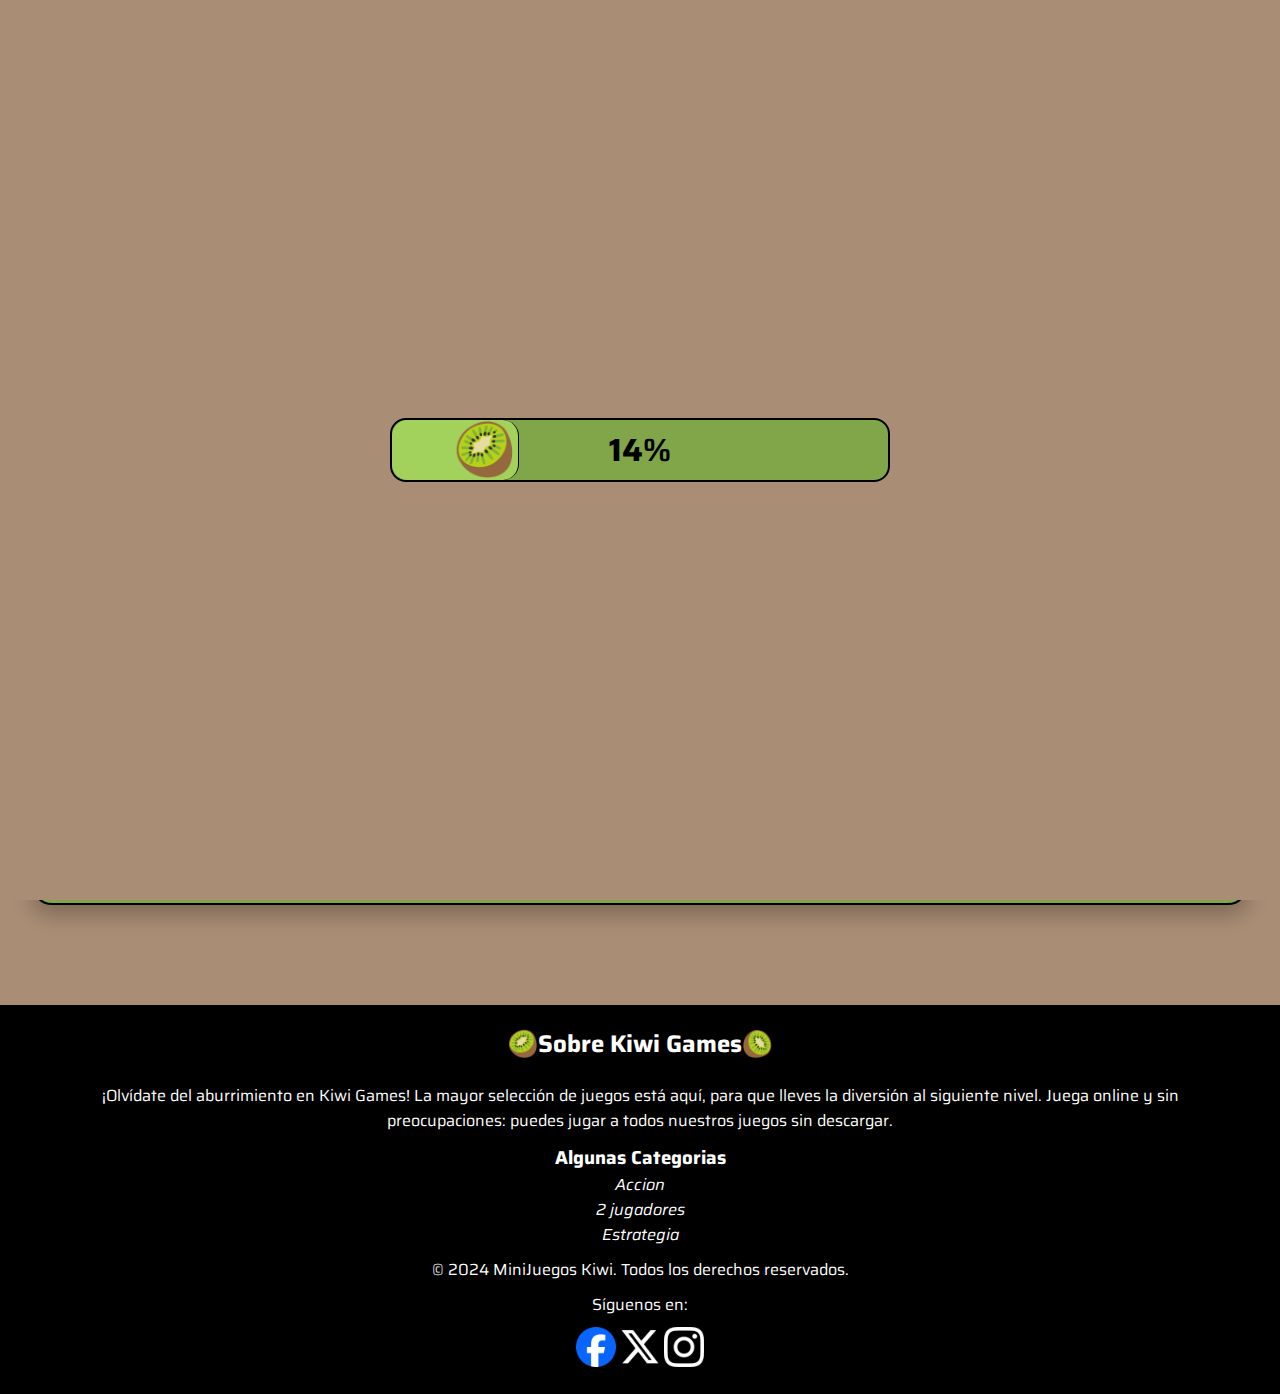
==== TPE3/index.html @ e2d39da0 "tercera entrega" ====
<!DOCTYPE html>
<html lang="en">
<head>
    <meta charset="UTF-8">
    <meta name="viewport" content="width=device-width, initial-scale=1.0">
    <title>Kiwi Games</title>
    <link rel="icon" href="juegos/kiwi.png">
    <link rel="stylesheet" href="style.css">
    <link rel="stylesheet" href="https://cdn.jsdelivr.net/npm/bootstrap-icons@1.5.0/font/bootstrap-icons.css">
    <link href="https://fonts.googleapis.com/css2?family=Saira:wght@300;400;500;600;700&display=swap" rel="stylesheet">
</head>
<body>
    <!-- Header -->
    <header>
        <div class="izquierda">
            <i id="icon" class="bi bi-list"  onclick="verMenu()"></i>
            <div class="logo" id="icon">
                <img src="juegos/kiwi.png" alt="Kiwi Logo">
            </div>    
        </div>
        <h1>Kiwi Games</h1>
        <div class="derecha">
            <i id="icon" class="bi bi-cart"></i>
            <i id="icon" class="bi bi-person-circle" onclick="verPerfil()"></i>
        </div>
        
        
        
        <nav id="menu">
            <ul>
                <li><a href="#">Inicio</a></li>
                <li><a href="#">Categorías</a></li>
                <li><a href="#">Contacto</a></li>
                <li><a href="#">Ayuda</a></li>
                <li><a href="#" class="carrito-mobile">Carrito</a></li>
                <li><a href="#" class="user-mobile">Perfil</a></li>
                <li><a href="#" class="user-mobile" id="cerrar-sesion" onclick="verSignup()">cerrar sesion</a></li>
            </ul>
        </nav>

        <nav id="perfil">
            <ul>
                <li id="usuario">
                    <i class="bi bi-person-circle"></i>
                    <h2>admin</h2>
                </li>
                <li><a href="#">Configuracion</a></li>
                <li><a href="#" id="cerrar-sesion" onclick="verSignup()">Cerrar sesion</a></li>
            </ul>
        </nav>
    </header>
    
    <!-- Recomendaciones -->
    <div class="recomendaciones">
        <h3 class="subtitulo">Recomendados para tí</h3>
        <div class="cards-recomendaciones">
            <div class="card-grande">
                <img src="juegos/4enlinea.bmp" alt="4enlinea">
                <div class="detalles">
                    <h3>4 en linea fruit</h3>
                    <button class="boton-jugar" onclick="jugar4enlinea()">Jugar</button>
                    <div class="precio">
                        <div class="icons">
                            
                            <i class="bi bi-info-circle"></i>
                        </div>
                        <span class="gratis">Gratis</span>
                    </div>
        
                </div>
            </div>
            <div class="card-grande">
                <img src="juegos/fireboyywatergirl1.avif" alt="fireboyywatergirl">
                <div class="detalles">
                    
                    <h3>Fireboy and Watergirl in The Forest Temple</h3>
                    <button class="boton-jugar">Jugar</button>
                    <div class="precio">
                        <div class="icons">
                            
                            <i class="bi bi-info-circle"></i>
                        </div>
                        <span class="gratis">Gratis</span>
                    </div>
                </div>
            </div>
            <div class="card-grande">
                <img src="juegos/tlou.avif" alt="tlou">
                <div class="detalles">
                    <h3>The Last Of Us</h3>
                    <button class="boton-jugar">Jugar</button>
                    <div class="precio">
                        <div class="icons">
                            <i class="bi bi-check-lg"></i>
                            <i class="bi bi-info-circle"></i>
                        </div>
                        <span class="comprado">$49.90</span>
                    </div>
        
                </div>
            </div>
            <div class="card-grande">
                <img src="juegos/bad-icream-3.jpg" alt="badicecream3">
                <div class="detalles">
                    <h3>Bad Ice-Cream 3</h3>
                    <button class="boton-jugar">Jugar</button>
                    <div class="precio">
                        <div class="icons">
                            
                            <i class="bi bi-info-circle"></i>
                        </div>
                        <span class="gratis">Gratis</span>
                    </div>
        
                </div>
            </div>
            <div class="card-grande">
                <img src="juegos/minecraft.avif" alt="minecraft">
                <div class="detalles">
                    <h3>Minecraft</h3>
                    <button class="boton-jugar">Jugar</button>
                    <div class="precio">
                        <div class="icons">
                            <i class="bi bi-cart"></i>
                            <i class="bi bi-info-circle"></i>
                        </div>
                        <span>$27.00</span>
                    </div>
        
                </div>
            </div>
            <div class="card-grande">
                <img src="juegos/pacman.webp" alt="pacman">
                <div class="detalles">
                    <h3>Pacman</h3>
                    <button class="boton-jugar">Jugar</button>
                    <div class="precio">
                        <div class="icons">
                            
                            <i class="bi bi-info-circle"></i>
                        </div>
                        <span class="gratis">Gratis</span>
                    </div>
        
                </div>
            </div>
        </div>    
        <div class="botones-puntos">
            <div class="circulo uno" ></div>
            <div class="circulo dos" ></div>
            <div class="circulo tres" ></div>
        </div>
    </div>
    
    <!-- Carrusel -->
    <div>
        <div class="categoria">
            <h2>Populares</h2>
        </div>
        <div class="carrusel">
            <!-- bton izq -->
            <div class="boton-deslizar izq" onclick="prevCard()">
                <i class="bi bi-chevron-compact-left"></i>
            </div>
            <!-- Cards -->
            <div class="carrusel-cards">
                <div class="card">
                    <div class="image">
                        <img src="juegos/4enlinea.bmp" alt="4enlinea">
                    </div>
                    <div class="detalles">
                        <div class="text">
                            <h3>4 en linea fruit</h3>
                            <div class="icons">
                                
                                <i class="bi bi-info-circle"></i>
                            </div>
                        </div>
                        <div class="precio">
                            <span class="gratis">Gratis</span>
                            <button class="boton-jugar" onclick="jugar4enlinea()">Jugar</button>
                        </div>
                    </div>
                </div>
                <div class="card">
                    <div class="image">
                        <img src="juegos/badicecream.webp" alt="4enlinea">
                    </div>
                    <div class="detalles">
                        <div class="text">
                            <h3>Bad Ice-Cream</h3>
                            <div class="icons">
                                
                                <i class="bi bi-info-circle"></i>
                            </div>
                        </div>
                        <div class="precio">
                            <span class="gratis">Gratis</span>
                            <button class="boton-jugar">Jugar</button>
                        </div>
                    </div>
                </div>
                <div class="card">
                    <div class="image">
                        <img src="juegos/fireboyywatergirl1.avif" alt="fireboyywatergirl">
                    </div>
                    <div class="detalles">
                        <div class="text">
                            <h3>Fireboy and Watergirl in The Forest Temple</h3>
                            <div class="icons">
                                
                                <i class="bi bi-info-circle"></i>
                            </div>
                        </div>
                        <div class="precio">
                            <span class="gratis">Gratis</span>
                            <button class="boton-jugar">Jugar</button>
                        </div>
                    </div>
                </div>
                <div class="card">
                    <div class="image">
                        <img src="juegos/amongus.jpg" alt="4enlinea">
                    </div>
                    <div class="detalles">
                        <div class="text">
                            <h3>Among Us</h3>
                            <div class="icons">
                                <i class="bi bi-check-lg"></i>
                                <i class="bi bi-info-circle"></i>
                            </div>
                        </div>
                        <div class="precio">
                            <span class="comprado">$1.99</span>
                            <button class="boton-jugar">Jugar</button>
                        </div>
                    </div>
                </div>
                <div class="card">
                    <div class="image">
                        <img src="juegos/monopoly.jpg" alt="monopoly">
                    </div>
                    <div class="detalles">
                        <div class="text">
                            <h3>Monopoly</h3>
                            <div class="icons">
                                <i class="bi bi-cart"></i>
                                <i class="bi bi-info-circle"></i>
                            </div>
                        </div>
                        <div class="precio">
                            <span>$4.99</span>
                            <button class="boton-jugar bloqueado">Jugar</button>
                        </div>
                    </div>
                </div>
                <div class="card">
                    <div class="image">
                        <img src="juegos/thegameoflife.webp" alt="thegameoflife">
                    </div>
                    <div class="detalles">
                        <div class="text">
                            <h3>The Game Of Life</h3>
                            <div class="icons">
                                <i class="bi bi-cart"></i>
                                <i class="bi bi-info-circle"></i>
                            </div>
                        </div>
                        <div class="precio">
                            <span>$3.50</span>
                            <button class="boton-jugar bloqueado">Jugar</button>
                        </div>
                    </div>
                </div>
                <div class="card">
                    <div class="image">
                        <img src="juegos/badicecream2.webp" alt="badicecream2">
                    </div>
                    <div class="detalles">
                        <div class="text">
                            <h3>Bad Ice-Cream 2</h3>
                            <div class="icons">
                                
                                <i class="bi bi-info-circle"></i>
                            </div>
                        </div>
                        <div class="precio">
                            <span class="gratis">Gratis</span>
                            <button class="boton-jugar">Jugar</button>
                        </div>
                    </div>
                </div>
                <div class="card">
                    <div class="image">
                        <img src="juegos/super mario 2.png" alt="4enlinea">
                    </div>
                    <div class="detalles">
                        <div class="text">
                            <h3>Super Mario 2</h3>
                            <div class="icons">
                                <i class="bi bi-check-lg"></i>
                                <i class="bi bi-info-circle"></i>
                            </div>
                        </div>
                        <div class="precio">
                            <span class="comprado">$1.39</span>
                            <button class="boton-jugar">Jugar</button>
                        </div>
                    </div>
                </div>
                <div class="card">
                    <div class="image">
                        <img src="juegos/fireboyywatergirl2.avif" alt="fyw2">
                    </div>
                    <div class="detalles">
                        <div class="text">
                            <h3>Fireboy And Watergirl 2</h3>
                            <div class="icons">
                                
                                <i class="bi bi-info-circle"></i>
                            </div>
                        </div>
                        <div class="precio">
                            <span class="gratis">Gratis</span>
                            <button class="boton-jugar">Jugar</button>
                        </div>
                    </div>
                </div>
                <div class="card">
                    <div class="image">
                        <img src="juegos/tetris.webp" alt="tetris">
                    </div>
                    <div class="detalles">
                        <div class="text">
                            <h3>Tetris</h3>
                            <div class="icons">
                                
                                <i class="bi bi-info-circle"></i>
                            </div>
                        </div>
                        <div class="precio">
                            <span class="gratis">Gratis</span>
                            <button class="boton-jugar">Jugar</button>
                        </div>
                    </div>
                </div>
                <div class="card">
                    <div class="image">
                        <img src="juegos/slitherio.avif" alt="slitherio">
                    </div>
                    <div class="detalles">
                        <div class="text">
                            <h3>Slither io</h3>
                            <div class="icons">
                                
                                <i class="bi bi-info-circle"></i>
                            </div>
                        </div>
                        <div class="precio">
                            <span class="gratis">Gratis</span>
                            <button class="boton-jugar">Jugar</button>
                        </div>
                    </div>
                </div>
                <div class="card">
                    <div class="image">
                        <img src="juegos/super mario 3.jpg" alt="supermario3">
                    </div>
                    <div class="detalles">
                        <div class="text">
                            <h3>Super Mario 3</h3>
                            <div class="icons">
                                
                                <i class="bi bi-info-circle"></i>
                            </div>
                        </div>
                        <div class="precio">
                            <span class="gratis">Gratis</span>
                            <button class="boton-jugar">Jugar</button>
                        </div>
                    </div>
                </div>
                <div class="card">
                    <div class="image">
                        <img src="juegos/agario.avif" alt="agario">
                    </div>
                    <div class="detalles">
                        <div class="text">
                            <h3>Agario</h3>
                            <div class="icons">
                                
                                <i class="bi bi-info-circle"></i>
                            </div>
                        </div>
                        <div class="precio">
                            <span class="gratis">Gratis</span>
                            <button class="boton-jugar">Jugar</button>
                        </div>
                    </div>
                </div>
            </div>
            <!-- bton der -->
            <div class="boton-deslizar der" onclick="nextCard()">
                <i class="bi bi-chevron-compact-right"></i>
            </div>

        </div>
    </div>
    


    <!-- Footer -->
    <footer>
        <div class="footer-content">
            <div class="logo-form">
                <img src="juegos/kiwi.png" alt="Kiwi Games">
                <h2>Sobre Kiwi Games</h2>
                <img src="juegos/kiwi90g.png" alt="Kiwi Games">
            </div>
            <p>¡Olvídate del aburrimiento en Kiwi Games! La mayor selección de juegos está aquí, para que lleves la diversión al siguiente nivel. Juega online y sin preocupaciones: puedes jugar a todos nuestros juegos sin descargar.</p>
            <ul>
                <h3>Algunas Categorias</h3>
                <li>Accion</li>
                <li>2 jugadores</li>
                <li>Estrategia</li>
            </ul>
            <p>&copy; 2024 MiniJuegos Kiwi. Todos los derechos reservados.</p>
            <p>Síguenos en:</p>
            <div class="social-media">
                <i><img class="social-icon" src="juegos/facebook.png" alt=""></i>
                <i><img class="social-icon" src="juegos/X.png" alt=""></i>
                <i><img class="social-icon" src="juegos/ig.png" alt=""></i>
            </div>
        </div>
    </footer>

       <!-- Carga pagina -->
    <div class="carga-pagina">
        <div class="barra-carga">
            <h1 class="porcentaje"></h1>
            <img class="kiwi-carga" src="juegos/kiwi.png" alt="kiwi">
            <div class="barra-porcentaje"></div>
        </div>
    </div>
    

    <!-- login -->
    <div id="login">
        <div class="container1">
            <div class="logo-form">
                <img src="juegos/kiwi.png" alt="Kiwi Games">
                <h1>Kiwi Games</h1>
                <img src="juegos/kiwi90g.png" alt="Kiwi Games">
            </div>
            <form class="registro-form signup">
                <div class="input-group">
                    <div>
                        <label for="nombre">Nombre *</label>
                        <input type="text" id="nombre" placeholder="nombre" >
                    </div>
                    <div>
                        <label for="apellido">Apellido *</label>
                        <input type="text" id="apellido" placeholder="apellido" >
                    </div>
                </div>
     
                <label for="nickname">Nickname *</label>
                <input type="text" id="nickname" placeholder="ejemplo123">
    
                <label for="nacimiento">Nacimiento</label>
                <input type="date" id="nacimiento" value="2000-12-31">
    
                <label for="mail">E-Mail *</label>
                <input type="email" id="mail" placeholder="nombre@ejemplo.com" >
    
                <label for="contrasenia">Contraseña *</label>
                <input type="password" id="contrasenia" placeholder="password" >
    
                <label for="repetir-contrasenia">Repetir contraseña *</label>
                <input type="password" id="repetir-contrasenia" placeholder="password" >
    
                <div class="recaptcha">
                    <div>
                        <input type="checkbox" id="recaptcha">
                        <label for="recaptcha">I'm Not a Robot</label>
                    </div>
                    <img src="juegos/RecaptchaLogo.webp" alt="">
                </div>

                <span id="error-contrasenia">-Las contraseñas no coinciden</span>
                <span id="error-recaptcha">-Debe validar que no es un robot</span>
                <span id="error-campovacio">-Debe completar todos los campos</span>
                <button type="submit" class="btn-registrar">Registrar</button>
    
                <div class="login-options">
                    <div class="linea-group">
                        <div class="linea"></div>
                        <p>¿Ya tengo una cuenta?</p>
                        <div class="linea"></div>
                    </div>
                    
                    <div class="btn-iniciar" id="inicio-sesion-signup">Iniciar sesión</div>
                </div>
                <div class="linea-group">
                    <div class="linea2"></div>
                    <p class="or">O ingresar con:</p>
                    <div class="linea2"></div>
                </div>
                <div class="social-login">
                    <img src="juegos/facebook.png" alt="Facebook" class="social-icon" onclick="verConfirmacion()">
                    <img src="juegos/google.png" alt="Google" class="social-icon" onclick="verConfirmacion()">
                </div>
            </form>
        </div>

        <div class="container2">
            <i class="bi bi-arrow-90deg-left" id="back-signin"></i>
            <div class="logo-form">
                <img src="juegos/kiwi.png" alt="Kiwi Games">
                <h1>Kiwi Games</h1>
                <img src="juegos/kiwi90g.png" alt="Kiwi Games">
            </div>
            <form class="registro-form signin">
    
                <label for="mail2">E-Mail *</label>
                <input type="email" id="mail2" placeholder="nombre@ejemplo.com" >
    
                <label for="contrasenia2">Contraseña *</label>
                <input type="password" id="contrasenia2" placeholder="password" >

                
                <span id="error-coincidencia">-El usuario no existe</span>
                <span id="contrasenia-incorrecta">-Contraseña incorrecta</span>
                <span id="error-campovacio2">-Debe completar los campos</span>
                <button type="submit" class="btn-iniciar" id="inicio-sesion-signin">Iniciar sesión</button>

                <div class="linea-group">
                    <div class="linea2"></div>
                    <p class="or">O ingresar con:</p>
                    <div class="linea2"></div>
                </div>
                <div class="social-login">
                    <img src="juegos/facebook.png" alt="Facebook" class="social-icon" onclick="verConfirmacion()">
                    <img src="juegos/google.png" alt="Google" class="social-icon" onclick="verConfirmacion()">
                </div>
            </form>
        </div>

        <div class="container3">
            <div class="logo-form">
                <img src="juegos/kiwi.png" alt="Kiwi Games">
                <h1>Kiwi Games</h1>
                <img src="juegos/kiwi90g.png" alt="Kiwi Games">
            </div>
            <div class="registro-form">
    
                <h2>¡Ingresaste correctamente!</h2>
                <div class="boton-a-jugar">
                    <button id="a-jugar">A jugar</button>
                    <i class="bi bi-joystick" onclick="cerrarLogin()"></i>
                </div>
                

            </div>
        </div>
    </div>
    
    <script src="js/carrusel.js"></script>
    <script src="js/recomendaciones.js"></script>   
    <script src="js/login.js"></script>
    <script src="js/script.js"></script>

</body>
</html>
---- TPE3/style.css ----
* {
    margin: 0;
    padding: 0;
    box-sizing: border-box;
    font-family: 'Saira', sans-serif;
}
body{
    background-color: #A98D74;
}
/* carga */
.carga-pagina{
    position: absolute;
    align-content: center;
    text-align: center;
    width: 100vw;
    height: 100vh;
    background-color: #A98D74;
    position: fixed; /* Fija la posición de la caja en la pantalla */
    top:0;
    left:0;
    z-index: 9999; /* Asegura que esté por encima de otros elementos */
}

.barra-carga{
    background-color:#81A649;
    border: 2px solid black;
    border-radius: 16px;
    display: flex;
    margin: auto;
    align-content: center;
    width: 500px;
    height: 64px;
}
.barra-porcentaje{
    background-color: #A2D15C;
    border-right: 1px solid black;
    border-radius: 16px;
    position: absolute;
    height: 60px;
}
.kiwi-carga{
    max-width:60px;
    position: absolute;
    transform: translate(0,0);
    z-index: 999;
}
.porcentaje{
    z-index: 9999;
    margin: auto;
}
/* login */
#login{
    display: none;
    position: absolute;
    justify-content: center;
    align-items: center;
    width: 100vw;
    height: 100vh;
    background-color: rgba(128, 128, 128, 0.75);
    position: fixed; /* Fija la posición de la caja en la pantalla */
    top:0;
    left:0;
    z-index: 9999; /* Asegura que esté por encima de otros elementos */
}
.container1,.container2,.container3 {
    position: absolute;
    transform: translateY(100vh);
    transition: 1.5s;
    background-color: white;
    padding: 20px;
    border: 1px solid black;
    border-radius: 15px;
    box-shadow: 0px 4px 10px rgba(0, 0, 0, 0.1);
    max-width: 400px;
    width: 100%; 

}

.container3 h2{
    text-align: center;
    margin: 20px ;
}

#back-signin{
    position: absolute;
    top: 10px;
    left: 10px;
    cursor: pointer;
    font-size: 20px;
}
#back-signin:hover{
    transform: scale(1.25);
    transition: 0.5s;
}
.logo-form {
    text-align: center;
    margin-bottom: 20px;
    display: flex;
    justify-content: center;
    align-items: center;
}
.logo-form img{
    height: 30px;
}

.logo-form h1 {
    font-size: 1.8em;
    color: #81A649;
}
.registro-form {
    display: flex;
    flex-direction: column;
}

.input-group {
    display: flex;
    justify-content: space-between;
    gap: 10px;
}

input[type="text"],
input[type="email"],
input[type="password"],
input[type="date"] {
    width: 100%;
    padding: 5px;
    margin-top: 5px;
    margin-bottom: 15px;
    border-radius: 10px;
    border: 1px solid #ccc;
    font-size: 1em;
}

label {
    font-size: 0.9em;
    color: black;
}
.recaptcha {
    display: flex;
    align-items: center;
    margin-bottom: 20px;
    justify-content: space-between;
    padding-inline: 5px;
    border: 1px solid #ccc;
    border-radius: 10px;
}

.recaptcha img{
    width: 36px;
}
.recaptcha label {
    margin-left: 10px;
    font-size: 0.85em;
}

.btn-registrar {
    background-color:#A2D15C;
    padding: 10px;
    border: 1px solid black;
    border-radius: 10px;
    font-size: 1em;
    cursor: pointer;
    margin-bottom: 20px;
}

.btn-registrar:hover {
    background-color: #81A649;
    transform: scale(1.025);
    transition: 0.5s;
}
#inicio-sesion-signin{
    margin-top: 0;
}
#contrasenia2{
    margin-bottom: 20px;
}
.btn-iniciar {
    display: block;
    text-align: center;
    background-color: #A2D15C;
    font-size: 1em;
    padding: 10px;
    border-radius: 10px;
    border: 1px solid black;
    text-decoration: none;
    margin-top: 20px;
}
.btn-iniciar:hover{
    background-color: #81A649;
    transform: scale(1.025);
    transition: 0.5s;
}

.login-options p {
    text-align: center;
    font-size: 0.9em;
}

.or {
    text-align: center;
    font-size: 0.8em;
    margin-top: 20px;
    margin-bottom: 20px;
}

.social-login {
    display: flex;
    justify-content: center;
    gap: 10px;
}

.social-icon {
    width: 40px;
    height: 40px;
    cursor: pointer;
}
.social-icon:hover{
    transform: scale(1.25);
    transition: 0.5s;
}
.linea-group{
    display: flex;
    justify-content: space-between;
    align-items: center;
}
.linea{
    background-color: #000000;
    height: 1px;
    width: 25%;
}
.linea2{
    background-color: #000000;
    height: 1px;
    width: 33%;
}
#error-contrasenia,#error-recaptcha, #error-campovacio,#error-coincidencia,#contrasenia-incorrecta,#error-campovacio2,#span-form-canvas{
    color: red;
    display: none;
}
.boton-a-jugar button {
    display: block;
    width: 100%;
    text-align: center;
    background-color: #A2D15C;
    font-size: 1em;
    padding: 10px;
    border-radius: 10px;
    border: 1px solid black;
    text-decoration: none;
    margin-top: 20px;
}
.boton-a-jugar i{
    display: none;
    transform: translateY(-46px);
    text-align: center;
    background-color: #81A649;
    height: 45px;
    width: 0px;
    border-radius: 10px;
    position: absolute;
    font-size: 30px;
}
.boton-a-jugar:hover i{
    display: block;
    animation: completar 1s forwards;
    cursor: pointer;
}
@keyframes completar {
    0% {
        width: 0px;
    }
    100% {
        width: 358px;
    }
  }
/*header */
header {
    position: fixed;
    top: 0;
    width: 100vw;
    background-color: #81A649; 
    height: 75px;
    border-bottom: 2px solid black;
    display: flex;
    justify-content: space-between;
    align-items: center;
    color: white;
    z-index: 1000;
}

header .logo {
    display: flex;
    align-items: center;
}

header .logo img {
    height: 50px;
}

header h1 {
    position: absolute;
    top: 50%; 
    left: 50%; 
    transform: translate(-50%, -50%); 
    font-size: 48px;
    text-shadow: 
        -1px -1px 0 black,  
        1px -1px 0 black,
        -1px 1px 0 black,
        1px 1px 0 black;
}

/* Iconos del menú */
header .derecha #icon {
    width: 65px;
    font-size: 36px;
    padding-block: 8px;
}
header .izquierda #icon{
    padding-block: 1px;
}
.izquierda, .derecha{
    display: flex;
}
#icon{
    font-size: 45px;
    padding-inline: 10px;
    text-align: center;
}
#icon:hover{
    background-color: #A2D15C;
    cursor: pointer;
    transition: 0.3s;
}


/* Menú desplegable */
#menu {
    position: fixed;
    top: 0;
    left: -200px; /* Oculto en el lateral izquierdo */
    width: 200px;
    margin-top: 73px;
    border-right: 2px solid black;
    border-bottom: 2px solid black;
    border-bottom-right-radius: 10px;
    background-color: #81A649;
    padding: 20px;
    transition: left 0.5s ease-in-out; /* Animación de desplazamiento */
    
}
#perfil {
    position: fixed;
    top: 0;
    right: -200px; /* Oculto en el lateral derecho */
    width: 200px;
    margin-top: 73px;
    border-left: 2px solid black;
    border-bottom: 2px solid black;
    border-bottom-left-radius: 10px;
    background-color: #81A649;
    padding: 20px;
    transition: right 0.5s ease-in-out; /* Animación de desplazamiento */
    
}

nav ul {
    list-style: none;
}


nav ul li a {
    color: white;
    text-decoration: none;
    font-size: 18px;
    display: block;
    padding: 10px;
}

nav ul li a:hover {
    background-color: #A2D15C;
    color: #000000;
    border-radius: 5px;
}

.carrito-mobile,.user-mobile{
    display: none;
}
#usuario{
    display: flex;
    align-items: center;
}
#usuario i{
    font-size: 32px;
    margin: 5px;
}
/* recomendaciones */
.recomendaciones .subtitulo{
    height: 40px;
    text-align: center;
    font-size: 24px;
    color: white;
    background-color: #8C6746;
    text-shadow: 
        -1px -1px 0 black,  
        1px -1px 0 black,
        -1px 1px 0 black,
        1px 1px 0 black;
}
.card-grande{
    border: 1px solid white;
}

.card-grande .detalles {
    position: relative;
    display: flex;
    justify-content: space-between;
    align-items: center;
    border-top: 1px solid white;
    background-color: black;
    padding: 10px;
    color: rgb(255, 255, 255);
}
.recomendaciones{
    margin-top: 75px;
    overflow: hidden;
}

.card-grande .detalles  h3{
    white-space: nowrap;
    overflow: hidden;
    text-overflow: ellipsis;
    font-size: 24px;
    max-width: 40%;
}

.card-grande .icons i {
    font-size: 36px;
    margin-inline: 10px;
    cursor: pointer;
}
.recomendaciones .bi-cart:hover, .carrusel .bi-cart:hover{
    animation: rotacion 2s infinite;
}

@keyframes rotacion {
    0%,100% {
      transform:rotate(0);
    }
    33% {
      transform: rotate(10deg);
    }
    66% {
        transform: rotate(-10deg);
    }
  }
.card-grande .precio {
    align-items: center;
    display: flex;
}

.card-grande .precio span {
    margin-inline: 10px;
    font-size: 30px;
    font-weight: bold;
}
.card-grande .precio .gratis{
    color: greenyellow;
}
.card-grande .precio .comprado{
    color: grey;
    text-decoration:line-through;
}

.card-grande .boton-jugar {
    position: absolute;
    top: 50%; 
    left: 50%; 
    width: 150px;
    transform: translate(-50%, -50%); 
    padding: 10px;
    background-color: greenyellow;
    border-radius: 10px;
    border: 1px solid white;
    cursor: pointer;
    font-size: 24px;
}
.card-grande .boton-jugar.bloqueado{
    background-color: grey;
}
.card-grande .boton-jugar.bloqueado:hover{
    background-color: grey;
    cursor:auto;
}

.card-grande .boton-jugar:hover {
    background-color: #a3d944;
}
.cards-recomendaciones{
    display: flex;
    transition: 2s;
}
.card-grande img{
    width: calc(50vw - 2px);
    height: 300px;
    display: block;
}

.botones-puntos{
    height: 40px;
    display: flex;
    justify-content: center;
    background-color: #8C6746;
    border-bottom: 2px solid black;
}
.circulo{
    width: 24px;
    height: 24px;
    margin: 5px;
    border: 2px solid rgb(255, 255, 255);
    border-radius: 100%;
}
.circulo.uno{
    background-color:white;
    
}
.circulo.uno,.circulo.dos,.circulo.tres{
    cursor: pointer;
    transition: 0.5s;
}
.circulo.uno:hover,.circulo.dos:hover,.circulo.tres:hover{
    transform: scale(1.15);
    transition: 0.5s;
}


/* carrusel */
.carrusel{
    margin: 0 auto;
    padding-inline: 10px;
    width: 95vw;
    position: relative;
    overflow: hidden;
    height: 300px;
    background-color: #81A649;
    border: 2px solid black;
    border-radius: 20px;
    display: flex;
    align-items: center;
    margin-top: 70px;
    box-shadow: 0 10px 20px rgba(0, 0, 0, 0.25);
}

.carrusel-cards{
    display: flex;
    transition: 1s ;
}
.categoria{
    position: absolute;
    text-align: center;
    width: 200px;
    height: 40px;
    left: 50%;
    transform: translate(-50%,-38px);
    z-index: 100;
    background-color: #81A649;
    border: 2px solid black;
    border-bottom: 0;
    border-top-left-radius: 20px;
    border-top-right-radius: 20px;
}
/* cards */
.boton-deslizar{
    margin: 20px;
    position: absolute;
    background-color: rgba(255, 255, 255, 0.5);
    border: 1px solid black;
    border-radius: 100%;
    width: 64px;
    height: 64px;
    text-align: center;
    z-index: 100;
    transition: 0.3s;
}
.boton-deslizar:hover{
    background-color: white;
    cursor: pointer;
    animation: der-izq 3s infinite;
    transition: 0.3s;
}
.der{
    right: 0px;
}


@keyframes der-izq {
    
    0%,100%{
        transform: scale(1.1) translateX(-5px);
    }
    50%{
        transform: scale(1.1)  translateX(5px);
    }
    
  }

.boton-deslizar i{
    font-size: 40px;
}
.card {
    width: 240px;
    margin: 10px;
    border: 1px solid white;
    border-radius: 10px;
    box-shadow: 0 4px 8px rgba(0, 0, 0, 0.2);
    overflow: hidden;
    background-color: rgb(255, 255, 255);
    z-index: 1;
    transition: 0.5s;
}
.card:hover{
    transform: scale(1.1);
    transition:0.75s;
}

.image img {
    width: 100%;
    height: 150px;
    display: block;
}

.card .detalles {
    border-top: 1px solid white;
    background-color: black;
    padding: 10px;
    color: rgb(255, 255, 255);
}

.card .detalles .text {
    display: flex;
    justify-content: space-between;
    align-items: center;
    max-height: 35px;
}
.card .detalles .text h3{
    white-space: nowrap;
    overflow: hidden;
    text-overflow: ellipsis; 
    width: 100%;
}

.card .detalles h2 {
    font-size: 22px;
}
.icons{
    display: flex;
}

.card .icons i {
    font-size: 20px;
    margin-left: 5px;
    cursor: pointer;
}
.bi-check-lg{
    color: greenyellow;
}
.card .precio {
    display: flex;
    justify-content: space-between;
    align-items: end;
    margin-top: 10px;
}

.card .precio span {
    font-size: 18px;
    font-weight: bold;
}
.card .precio .gratis{
    color: greenyellow;
}
.card .precio .comprado{
    color: grey;
    text-decoration:line-through;
}

.card .boton-jugar {
    background-color: greenyellow;
    padding: 10px 20px;
    border-radius: 10px;
    border: 1px solid white;
    cursor: pointer;
    font-size: 16px;
}
.card .boton-jugar.bloqueado{
    background-color: grey;
}
.card .boton-jugar.bloqueado:hover{
    background-color: grey;
    cursor:auto;
}

.card .boton-jugar:hover {
    background-color: #a3d944;
    animation: rebote 1s infinite ;
}
@keyframes rebote {
    0%,100% {
      transform: scale(1);
    }
    50% {
      transform: scale(1.1);
    }
  }
/* pagina juego */
#juego{
    background-color: #8C6746;
    padding-top: 10px;
    margin-top: 75px;
    overflow: hidden;
}
#img-juego img{
    display: block;
    width: 80vw;
    height: 80vh;
    border: 1px solid white;
}
#img-juego{
    margin: 0 auto;
}
#opciones{
    display: none;
    position: absolute;
    bottom: 67px;
    justify-content: space-between;
    align-items: center;
    height:50px ;
    margin: 0 auto;
    width: 1440px;
    border-radius:0 0 20px 20px;
    background-color: rgba(0, 0, 0, 0.5);
    transition: 0.5s;
    overflow: hidden;
}
#opciones i{
    display: flex;
    font-size: 36px;
    margin-inline: 7px;
    transition: 0.5s;
    color: white;
    cursor: pointer;
}
#opciones i:hover,#opciones img:hover{
    transform: scale(1.1);
    transition: 0.5s;
}
#opciones img{
    width: 35px;
    height: 35px;
    margin-left: 10px;
    transition: 0.5s;
    cursor: pointer;
    border: none;
}
#share{
    display: flex;
}
.share-iconos{
    position: relative;
    display: flex;
    left: -250px;
    transition: 1s;
}
main:hover #opciones{
    display: flex;
}
#breadcrumb{
    margin-left: 10vw;
    display: flex;
    justify-content:start;
    margin-bottom: 20px;
    color: white;
}
#breadcrumb img{
    display: block;
    margin-right: 5px;
    height: 65px;
    border-radius: 10px;
    border: 1px solid white;
}

#juego a{
    position: absolute;
    text-align: center;
    height: 65px;
    width: 65px;
    font-size: 30px;
    margin-inline: 10px;
    border-radius: 10px;
    transition: 0.3s;
    color: white;
}
#juego a:hover{
    background-color: #A67A53;
    transform: scale(1.1);
    transition: 0.5s;
}
#breadcrumb h2{
    text-shadow: 
    -1px -1px 0 black,  
    1px -1px 0 black,
    -1px 1px 0 black,
    1px 1px 0 black;
}

#descripcion-juego{
    background-color: #8C6746;
    padding: 50px;
    border-bottom: 2px solid black;
}
.instrucciones,.sobre-el-juego{
    background-color: #81A649;
    width: 80vw;
    margin: 0 auto;
    padding: 20px;
    border: 2px solid white;
    border-radius: 10px;
    display: flex;
    overflow: hidden;
    box-shadow: 0 10px 20px rgba(0, 0, 0, 0.25);
}
.sobre-el-juego{
    margin-top: 20px;
}
#como-jugar video{
    border: 2px solid black;
    border-radius: 20px;
}
#sobre-el-juego-img,#como-jugar{
    text-align: center;
    min-width: 330px;
    max-width: 330px;
    margin-left: 20px;
    overflow: hidden;
}
#sobre-el-juego-img i{
    font-size: 30px;
    padding-inline: 10px;
    margin: 10px;
    border-radius: 5px;
    transition: 0.5s;
}
#sobre-el-juego-img i:hover{
    background-color: #A2D15C;
    transition: 0.5s;
}

.img-fichas{
    display: flex;
    margin-top: 20px;
    transition: 1s;
}
.img-fichas img{
    width: 100px;
    height: 100px;
    border: 1px solid white;
    border-radius: 100%;
    margin: 5px;
    box-shadow: 0 3px 6px rgba(0, 0, 0, 0.25);
}
#juego span{
    font-style:italic;
}
#juego span:hover{
    font-style:normal;
    cursor: pointer;
}

#caja-comentarios{
    box-shadow: 0 10px 20px rgba(0, 0, 0, 0.25);
    padding: 50px;
    background-color: #8C6746;
    margin: 50px auto;
    width: 60vw;
    border: 2px solid black;
    border-radius: 10px;
}
#caja-comentarios label{
    font-size: 20px;
    color: white;
}
#comentar{
    display: flex;
}
#boton-comentar{
    margin-top: 5px;
    margin-bottom: 15px;
    border-radius: 10px;
    margin-left: 10px;
    background-color: #C6FF70;
    padding-inline: 20px;
    border: 1px solid white;
    cursor: pointer;
    transition: 0.5s;
}
#boton-comentar:hover{
    background-color: #A2D15C;
    transform: scale(1.025);
    transition: 0.5s;
}

#comentarios{
    padding: 5px;
    background-color: #75563B;
    border: 1px solid black;
    border-radius: 5px;
}
.comentario{
    background-color: #5C432E;
    border-radius: 5px;
    color: white;
    display: flex;
    align-items: center;
    margin: 15px;
}
.comentario i{
    font-size: 40px;
    padding-inline: 10px;
    text-align: center;
}
/* Estilo del footer */
footer {
    background-color: #000000;
    padding: 20px;
    color: white;
    text-align: center;
    position: relative;
    margin-top: 100px;
}

footer .footer-content {
    max-width: 1200px;
    margin: 0 auto;
}

footer .social-media {
    margin-top: 10px;
}

footer ul{
    list-style-type: none;
}
footer li{
    font-style: italic;
    cursor: pointer;
}
footer li:hover{
    font-style: normal;
}
footer p{
    margin: 10px;
}
main{
    display: flex;
    justify-content: center;
}
#canvas{
    border: 2px solid black;
    border-radius: 20px;
}
.form-canvas{
    background-color: whitesmoke;
    border-radius: 10px;
    border: 1px solid black;
    padding: 20px;
    position: absolute;
    top: 50%; 
    left: 50%; 
    transform: translate(-50%, -42%);
    box-shadow: 0 10px 20px rgba(0, 0, 0, 0.25);
}
.form-canvas label{
    font-size: 20px;
}
.jugador1,.jugador2{
    margin-block: 20px;
}

.fichas-jugador{
    display: flex;
}
.fichas-jugador img{
    width: 65px;
    height: 65px;
    border: 1px solid black;
    border-radius: 100%;
    transition: 0.3s;
}
.fichas-jugador img:hover{
    transform: scale(1.1);
    transition: 0.3s;
}
#select_tablero{
    width: 100%;
    margin-bottom: 20px;
}
#btn-iniciar-canvas{
    padding-inline: 20px;
    font-size: 20px;
}
@media (max-width: 768px){
    #menu{
        transform: translateY(-1px);
    }
    .derecha{
        display: none;
    }
    header h1{
        font-size: 35px;
        position:initial;
        top: 0%; 
        left: 0%; 
        transform: translate(-0, 0%);
        margin-right: 10px;
         
    }
    .carrito-mobile, .user-mobile{
        display: block;
    }
    .card-grande .detalles{
        max-width:50vw;
        padding: 5px;
    }
    .card-grande .detalles h3{
        font-size: 16px;
        max-width: 65%;
    }
    .card-grande .icons i {
        font-size: 16px;
        margin-inline: 2px;
    }
    .card-grande .precio span {
        margin-inline: 2px;
        font-size: 16px;
        font-weight: bold;
    }
    .card-grande .boton-jugar{
        top: -100%; 
        left: 50%; 
        width: 100px;
        transform: translate(-50%, -50%); 
        padding: 10px;
        font-size: 16px;
    }
    .card-grande img{
        height: 200px;
    }
    .botones-puntos{
        height: 30px;
    }
    .circulo{
        width: 20px;
        height: 20px;
    }

    .categoria{
        font-size: 14px;
        width: 150px;
        height: 30px;
        transform: translate(-50%,-27px);
    }

    .carrusel{
        height: 250px;
    }
    .boton-deslizar{
        margin: 20px;
        width: 50px;
        height: 50px;  
    }
    .boton-deslizar i{
        font-size: 30px;
    }
    .card {
        width: 200px;
    }
    .image img {
        height: 126px;
    }
    .card .detalles {
        padding: 5px;
    }
    .card .detalles .text {
        max-height: 25px;
    }
    .card .boton-jugar {
        padding: 5px 20px;
    }
    .barra-carga{
        width: 300px;
    }
}
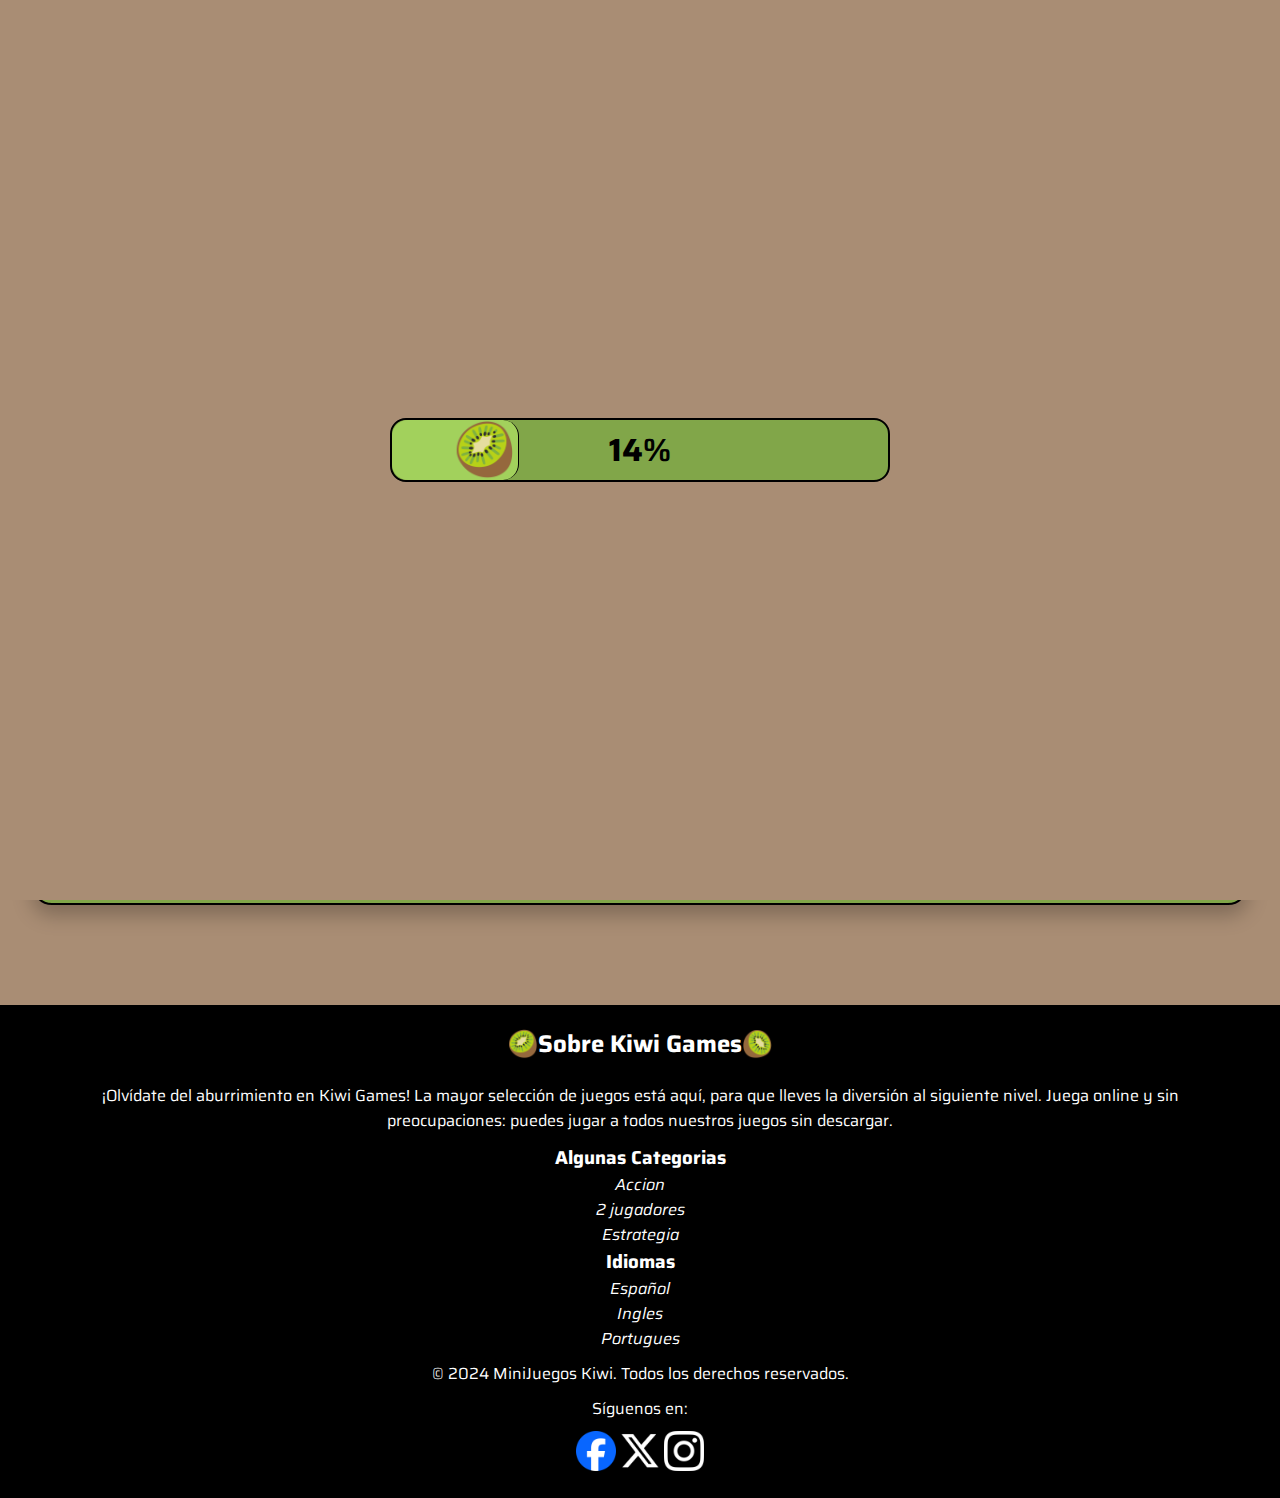
==== commit 3d250c41: "correcciones entrega 2" ====
--- a/TPE3/index.html
+++ b/TPE3/index.html
@@ -423,6 +423,10 @@
                 <li>Accion</li>
                 <li>2 jugadores</li>
                 <li>Estrategia</li>
+                <h3>Idiomas</h3>
+                <li>Español</li>
+                <li>Ingles</li>
+                <li>Portugues</li>
             </ul>
             <p>&copy; 2024 MiniJuegos Kiwi. Todos los derechos reservados.</p>
             <p>Síguenos en:</p>
@@ -447,6 +451,7 @@
     <!-- login -->
     <div id="login">
         <div class="container1">
+            <i class="bi bi-x-lg" id="close-login" onclick="cerrarLogin()"></i>
             <div class="logo-form">
                 <img src="juegos/kiwi.png" alt="Kiwi Games">
                 <h1>Kiwi Games</h1>
@@ -515,6 +520,7 @@
 
         <div class="container2">
             <i class="bi bi-arrow-90deg-left" id="back-signin"></i>
+            <i class="bi bi-x-lg" id="close-login" onclick="cerrarLogin()"></i>
             <div class="logo-form">
                 <img src="juegos/kiwi.png" alt="Kiwi Games">
                 <h1>Kiwi Games</h1>
--- a/TPE3/style.css
+++ b/TPE3/style.css
@@ -57,7 +57,7 @@
     align-items: center;
     width: 100vw;
     height: 100vh;
-    background-color: rgba(128, 128, 128, 0.75);
+    background-color: rgba(0, 0, 0, 0.80);
     position: fixed; /* Fija la posición de la caja en la pantalla */
     top:0;
     left:0;
@@ -89,7 +89,14 @@
     cursor: pointer;
     font-size: 20px;
 }
-#back-signin:hover{
+#close-login{
+    position: absolute;
+    top: 15px;
+    right: 15px;
+    cursor: pointer;
+    font-size: 15px;
+}
+#back-signin:hover, #close-login:hover{
     transform: scale(1.25);
     transition: 0.5s;
 }
@@ -316,6 +323,9 @@
     width: 65px;
     font-size: 36px;
     padding-block: 8px;
+}
+header .derecha{
+    margin-right: 10px;
 }
 header .izquierda #icon{
     padding-block: 1px;
@@ -396,6 +406,7 @@
     margin: 5px;
 }
 /* recomendaciones */
+
 .recomendaciones .subtitulo{
     height: 40px;
     text-align: center;
@@ -410,6 +421,7 @@
 }
 .card-grande{
     border: 1px solid white;
+    margin-right: 1vw;
 }
 
 .card-grande .detalles {
@@ -502,7 +514,7 @@
     transition: 2s;
 }
 .card-grande img{
-    width: calc(50vw - 2px);
+    width: calc(49vw - 1px );
     height: 300px;
     display: block;
 }
@@ -729,16 +741,15 @@
     margin: 0 auto;
 }
 #opciones{
-    display: none;
-    position: absolute;
-    bottom: 67px;
+    margin: 0 auto;
+    margin-top: 10px;
+    display: flex;
     justify-content: space-between;
     align-items: center;
+    width: 80vw;
     height:50px ;
-    margin: 0 auto;
-    width: 1440px;
-    border-radius:0 0 20px 20px;
-    background-color: rgba(0, 0, 0, 0.5);
+    border-radius:10px;
+    background-color: rgb(0, 0, 0);
     transition: 0.5s;
     overflow: hidden;
 }
@@ -801,7 +812,7 @@
     color: white;
 }
 #juego a:hover{
-    background-color: #A67A53;
+    color: #000;
     transform: scale(1.1);
     transition: 0.5s;
 }
@@ -962,7 +973,12 @@
 }
 main{
     display: flex;
-    justify-content: center;
+    justify-content: space-between;
+    align-items: center;
+}
+main img{
+    width: 150px;
+    height: 600px;
 }
 #canvas{
     border: 2px solid black;
@@ -976,7 +992,7 @@
     position: absolute;
     top: 50%; 
     left: 50%; 
-    transform: translate(-50%, -42%);
+    transform: translate(-50%, -35%);
     box-shadow: 0 10px 20px rgba(0, 0, 0, 0.25);
 }
 .form-canvas label{
